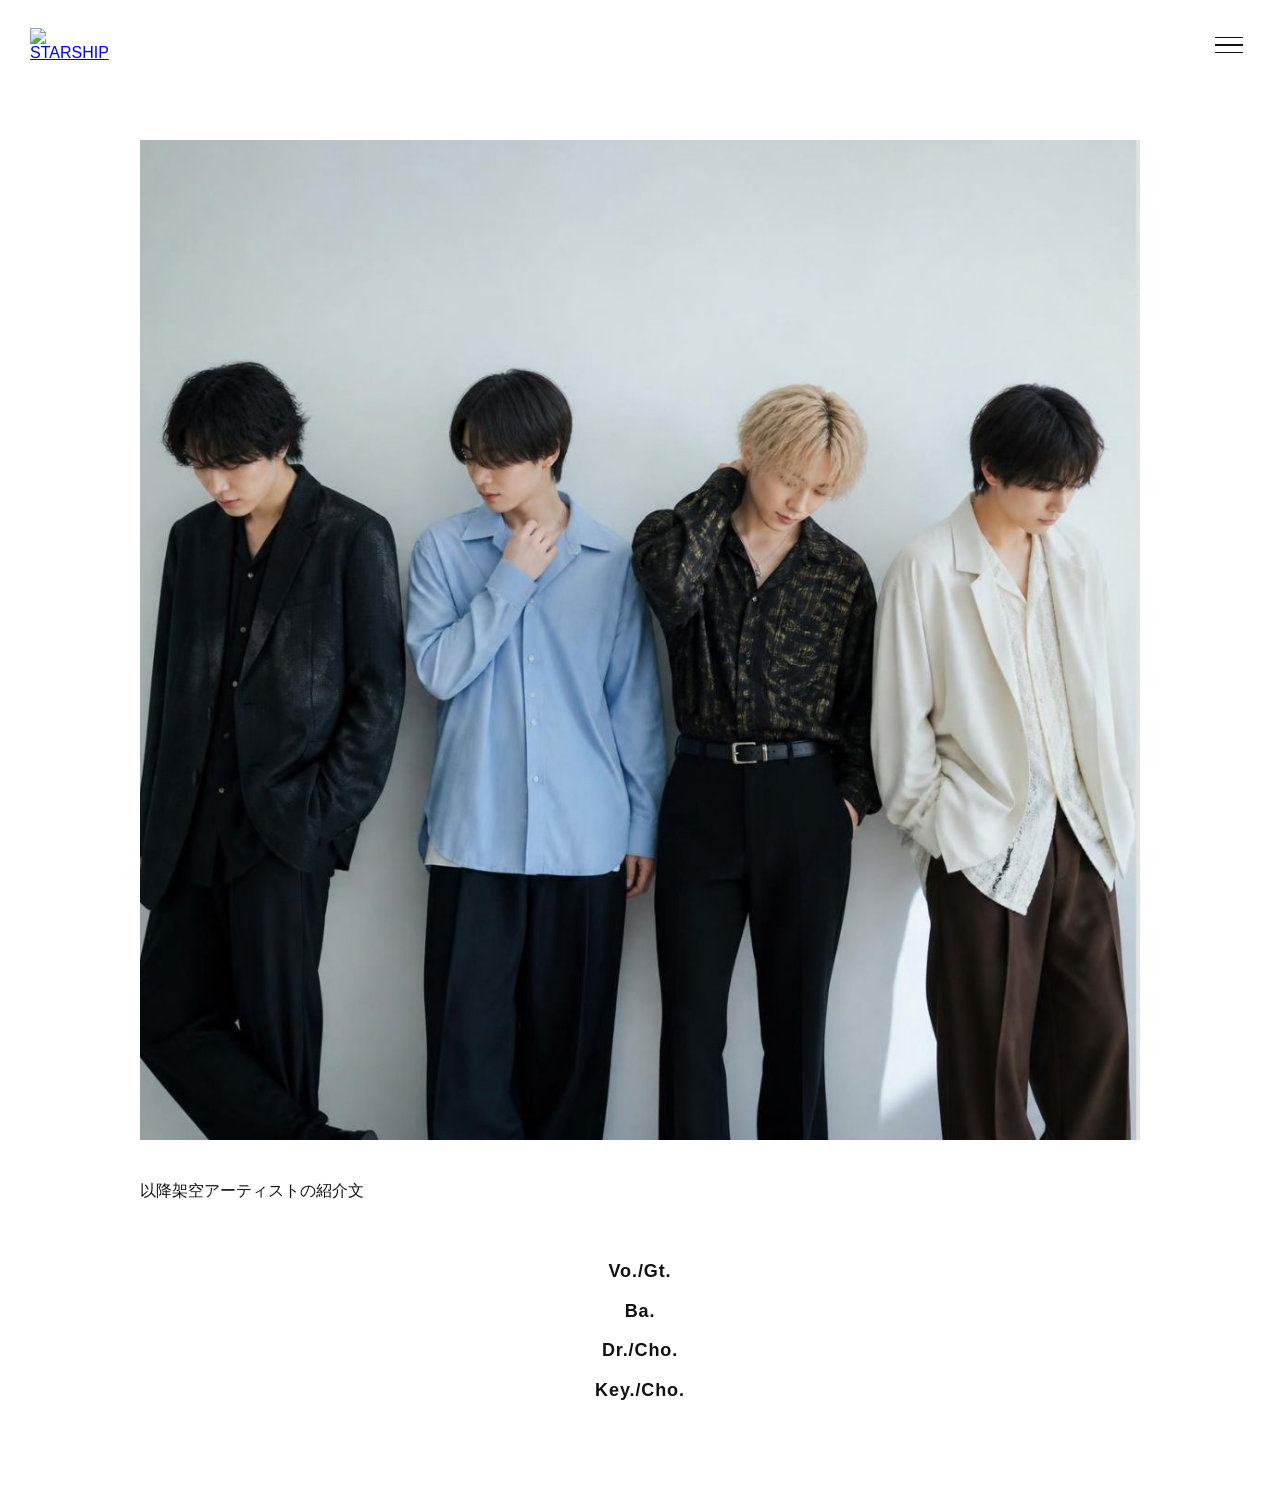
==== about.html @ 7deeaecf "Add files via upload" ====
<!DOCTYPE html>
<html lang="ja">

<head>
    <meta charset="UTF-8">
    <meta name="viewport" content="width=device-width, initial-scale=1.0">

    <title>ABOUT | STARSHIP</title>

    <link rel="stylesheet" href="about.css">
    <script src="about.js" defer></script>
</head>

<body>

    <!-- ヘッダー -->
    <header class="header">

        <!-- ロゴ -->
        <a href="index.html" class="logo">
            <img src="images/logo.jpg" alt="STARSHIP">
        </a>

        <!-- ハンバーガーメニューボタン -->
        <button class="menu-button" id="menuButton" aria-label="メニューを開く">
            <span></span>
            <span></span>
            <span></span>
        </button>

    </header>


 <!-- ハンバーガーメニュー -->
    <nav class="menu" id="menu">

        <button class="close-button" id="closeButton" aria-label="メニューを閉じる">
            ×
        </button>

        <ul>
            <li>
                <a href="news.html">NEWS</a>
            </li>

            <li>
                <a href="goods.html">GOODS</a>
            </li>

            <li>
                <a href="album.html">CD/Blu-ray</a>
            </li>

            <li>
                <a href="about.html">ABOUT</a>
            </li>

            <li>
                <a href="contact.html">CONTACT</a>
            </li>
        </ul>

    </nav>


    <!-- ABOUT -->
    <main class="about">

        <div class="artist-photo">
            <img src="images/jya.jpg" alt="STARSHIP アーティスト写真">
        </div>

        <div class="artist-text">
            <p>以降架空アーティストの紹介文</p>
        </div>

        <div class="members">
            <p>Vo./Gt. </p>
            <p>Ba. </p>
            <p>Dr./Cho. </p>
            <p>Key./Cho. </p>
        </div>

    </main>

</body>

</html>
---- about.css ----
* {
    margin: 0;
    padding: 0;
    box-sizing: border-box;
}

body {
    background-color: #fff;
    color: #111;
    font-family: Arial, Helvetica, sans-serif;
}


/* =========================
   ヘッダー
========================= */

.header {
    position: fixed;
    top: 0;
    left: 0;

    width: 100%;
    height: 90px;

    display: flex;
    align-items: center;
    justify-content: space-between;

    padding: 20px 30px;

    z-index: 100;
    pointer-events: none;
}

.logo {
    display: block;
    pointer-events: auto;
}

.logo img {
    display: block;
    width: 90px;
    height: auto;
}


/* =========================
   ハンバーガーボタン
========================= */

.menu-button {
    width: 35px;
    height: 35px;

    border: none;
    background: transparent;

    display: flex;
    flex-direction: column;
    justify-content: center;
    gap: 6px;

    cursor: pointer;
    pointer-events: auto;
}

.menu-button span {
    display: block;

    width: 28px;
    height: 1.5px;

    background-color: #111;
}


/* =========================
   メニュー
========================= */

.menu {
    position: fixed;
    top: 0;
    right: 0;

    width: 420px;
    height: 100vh;

    background-color: #fff;

    z-index: 200;

    transform: translateX(100%);
    transition: transform 0.4s ease;

    display: flex;
    align-items: center;
    justify-content: center;
}

.menu.active {
    transform: translateX(0);
}

.menu ul {
    list-style: none;
    text-align: center;
}

.menu li {
    margin: 28px 0;
}

.menu li a {
    display: block;

    font-size: 20px;
    letter-spacing: 0.08em;

    padding: 12px 35px;

    transition:
        background-color 0.2s ease,
        color 0.2s ease;
}


/* カーソルを合わせた項目だけ色が変わる */

.menu li a:hover {
    background-color: #111;
    color: #fff;
}


/* 閉じるボタン */

.close-button {
    position: absolute;
    top: 25px;
    right: 30px;

    border: none;
    background: none;

    font-size: 35px;
    font-weight: 200;

    cursor: pointer;
}


/* ====================
   ABOUT
==================== */

.about {
    width: min(1000px, calc(100% - 60px));

    margin: 0 auto;

    padding-top: 140px;
    padding-bottom: 100px;
}


/* アーティスト写真 */

.artist-photo {
    width: 100%;
}

.artist-photo img {
    display: block;

    width: 100%;
    height: auto;

    object-fit: cover;
}


/* テキスト */

.artist-text {
    margin-top: 35px;

    text-align: left;
}

.artist-text p {
    font-size: 16px;
    line-height: 2;
}


/* ====================
   メンバー
==================== */

.members {
    margin-top: 45px;

    text-align: center;
}

.members p {
    font-size: 18px;
    font-weight: 600;
    line-height: 2.2;
    letter-spacing: 0.05em;
}


/* ====================
   スマートフォン
==================== */

@media screen and (max-width: 767px) {

    /* ヘッダーを常に固定 */
    header {
        height: 75px;
        padding: 15px 20px;

        background-color: #fff;
    }

    .logo img {
        width: 85px;
    }

    .menu-button {
        width: 40px;
        height: 40px;
    }

    .menu-button span {
        width: 25px;
    }


    /* スマホではメニューを全画面 */

    .menu {
        width: 100%;
    }

    .menu ul {
        padding: 40px 30px;
    }

    .menu li a {
        font-size: 20px;
    }


    /* ====================
       ABOUT
    ==================== */

    .about {
        width: calc(100% - 40px);

        /*
         ヘッダーの高さ75pxより
         余裕を持たせて画像を下げる
        */
        padding-top: 105px;
        padding-bottom: 70px;
    }


    /* アーティスト写真 */

    .artist-photo {
        width: 100%;
    }

    .artist-photo img {
        width: 100%;
        height: auto;
    }


    /* テキスト */

    .artist-text {
        margin-top: 25px;
    }

    .artist-text p {
        font-size: 15px;
        line-height: 1.9;
    }


    /* メンバー */

    .members {
        margin-top: 35px;
    }

    .members p {
        font-size: 18px;
        font-weight: 600;
        line-height: 2.2;
        letter-spacing: 0.05em;
    }
}
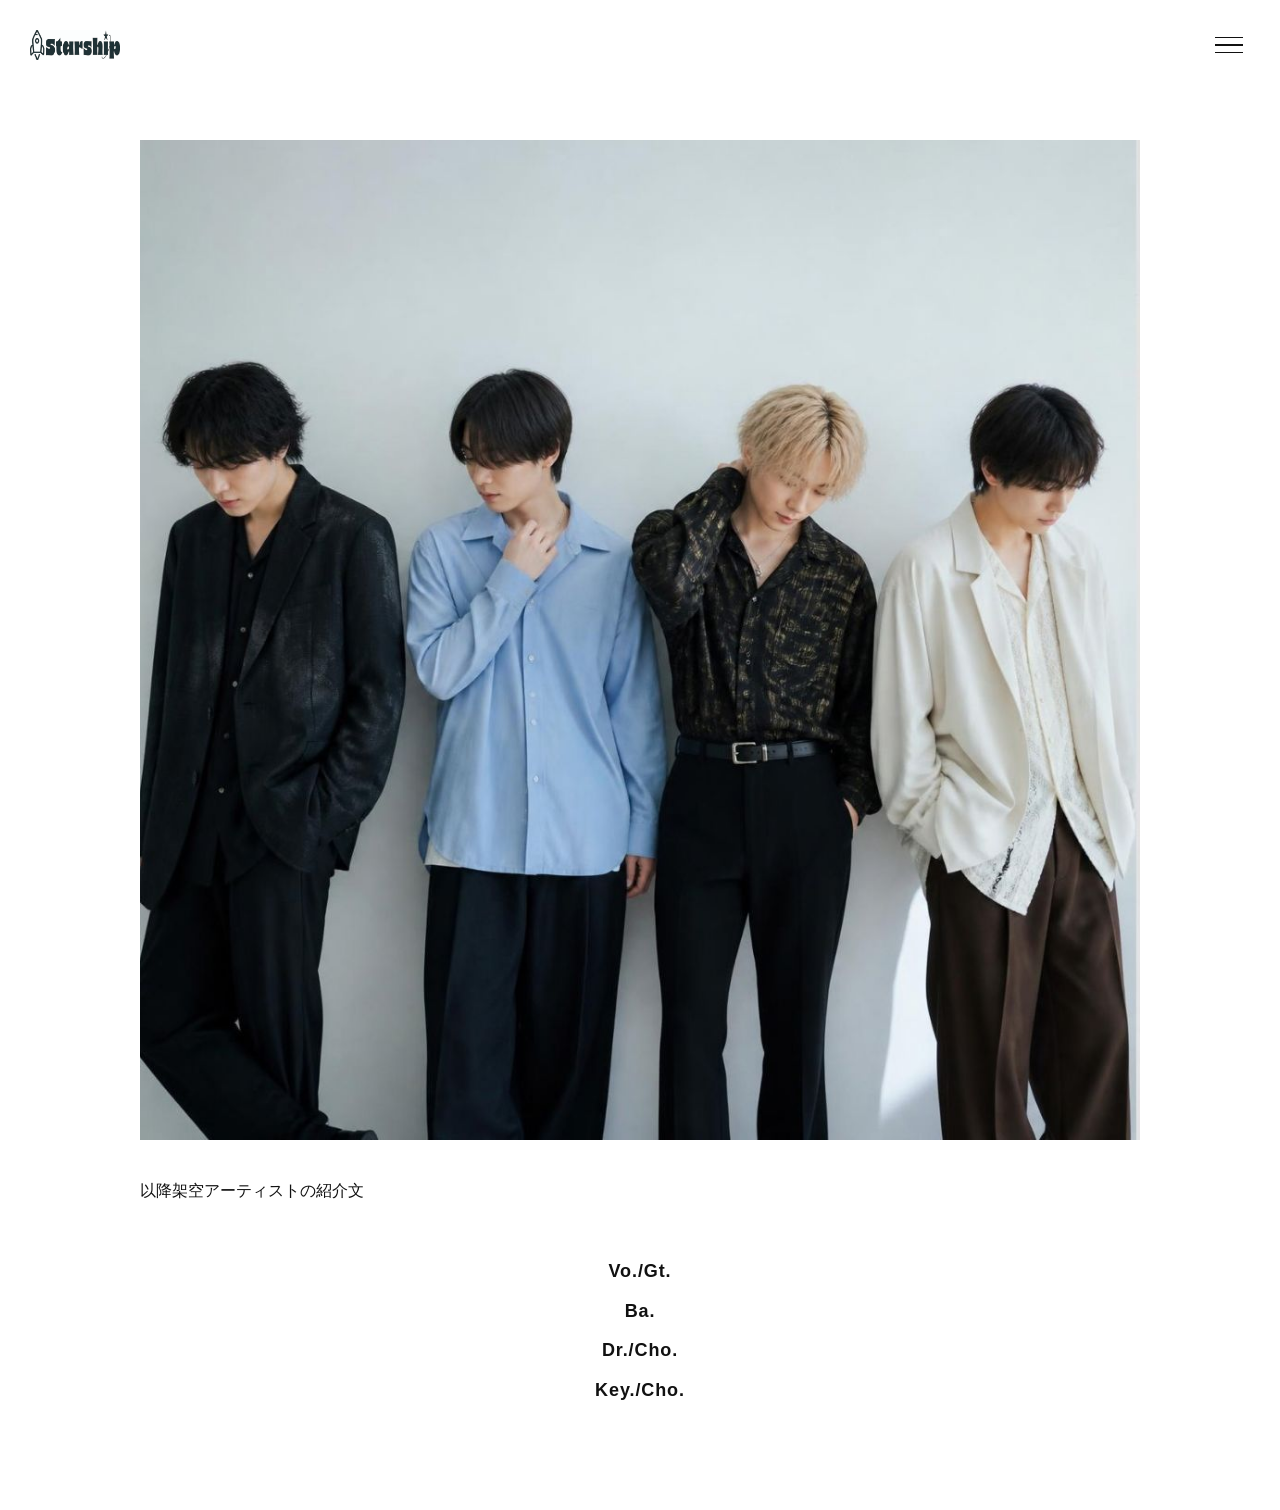
==== commit 4b20ef89: "Remove CD/Blu-ray link from about.html Removed link to CD/Blu-ray page from navigation." ====
--- a/about.html
+++ b/about.html
@@ -48,10 +48,6 @@
             </li>
 
             <li>
-                <a href="album.html">CD/Blu-ray</a>
-            </li>
-
-            <li>
                 <a href="about.html">ABOUT</a>
             </li>
 
@@ -85,4 +81,4 @@
 
 </body>
 
-</html>+</html>
